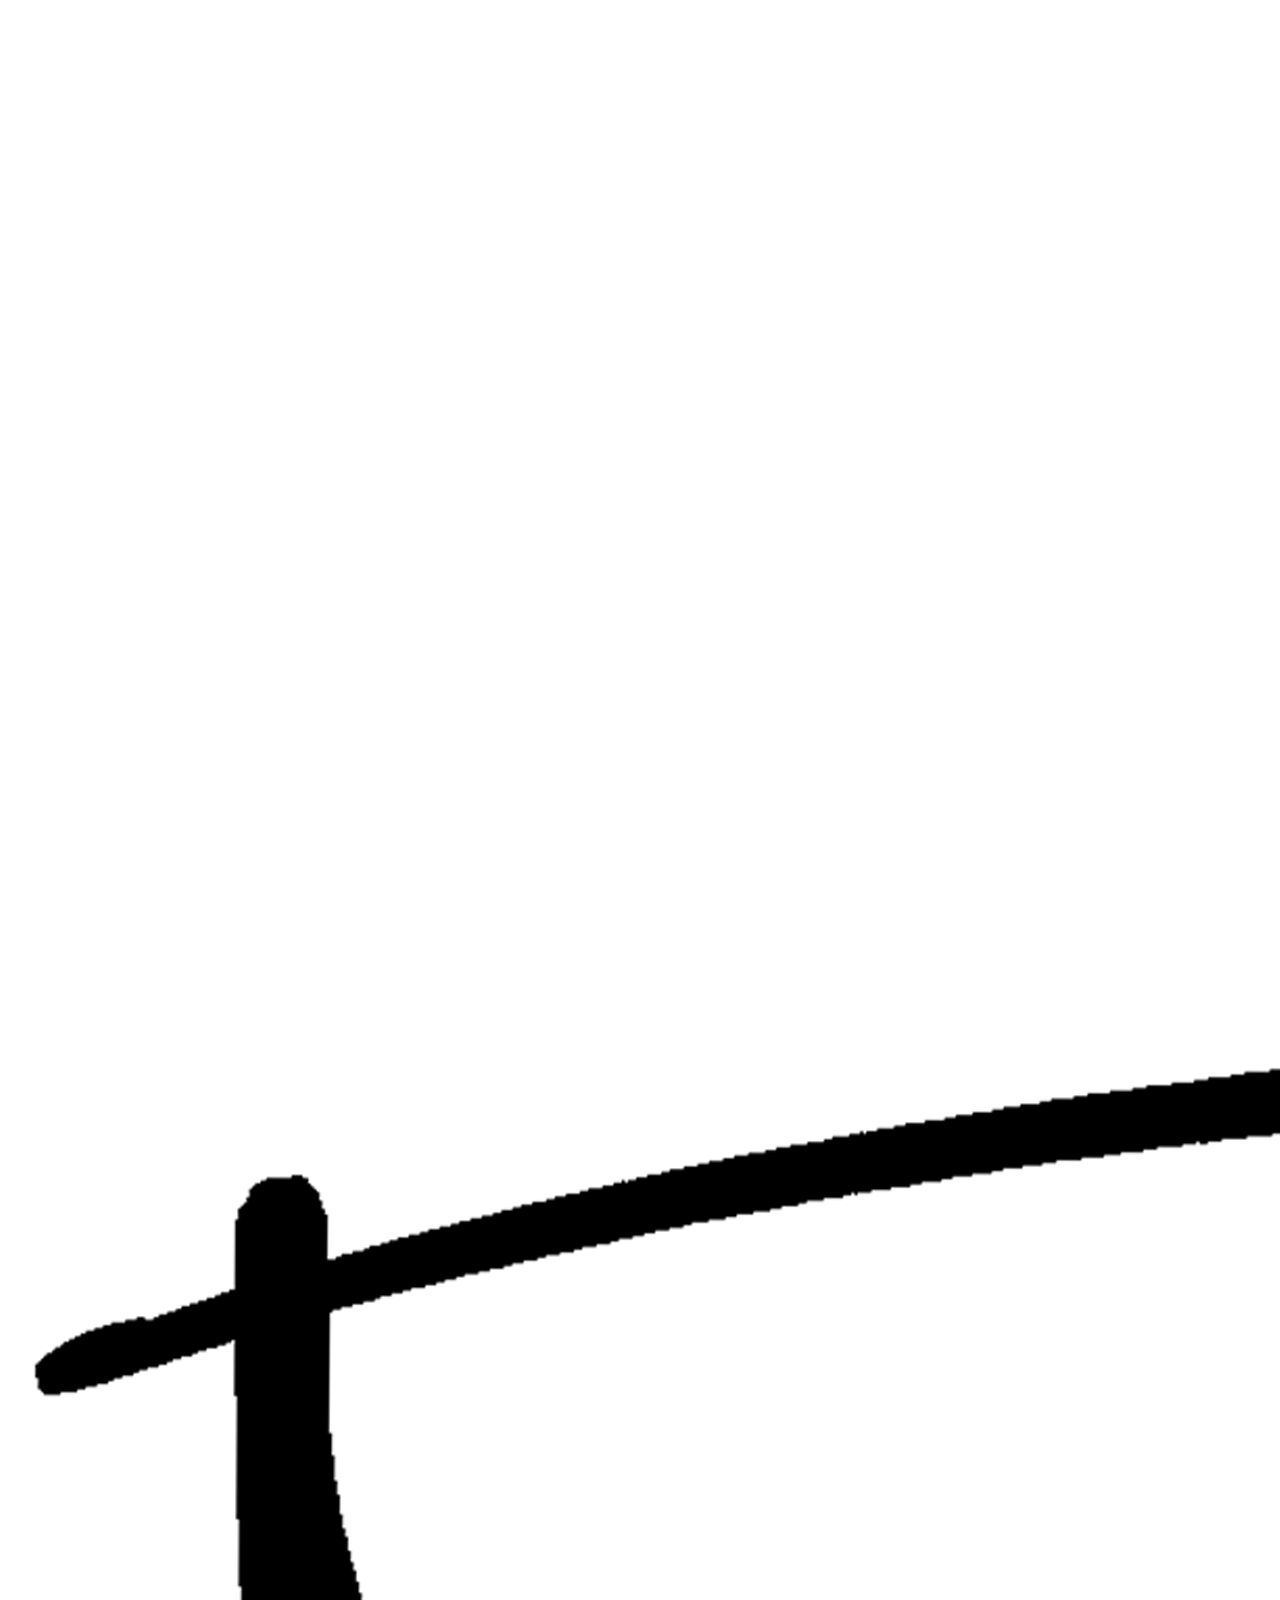
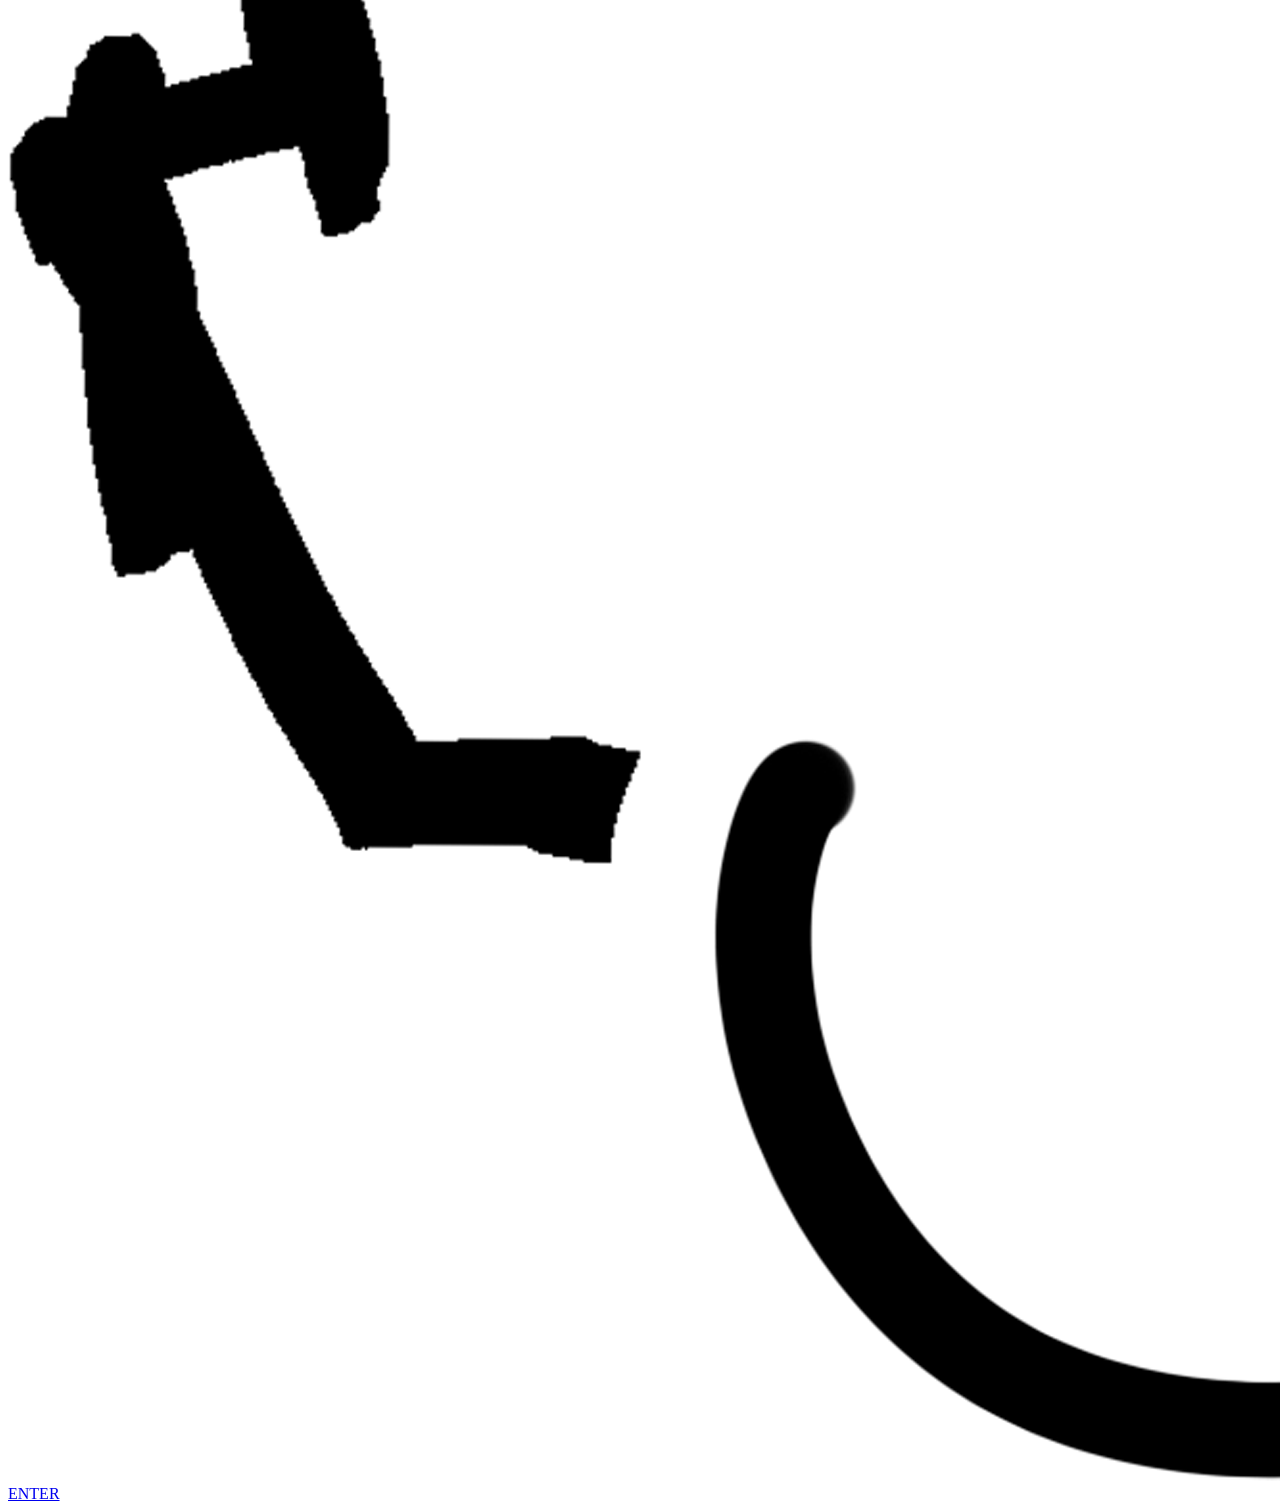
==== index.html @ 71990910 "Add files via upload" ====
<!DOCTYPE html>
<html lang="en">
<head>
    <meta charset="UTF-8">
    <meta name="viewport" content="width=device-width, initial-scale=1.0">
    <title>Bellamacchina 2D: Home</title>
    <link rel="stylesheet" href="Homepage.css">
    
</head>
<body style="background-color:white;">

<div class="outer-container">
<div class="top-bar">
        <div class="logo-box">
            
            
        </div>
    <div class="info-box">
        <div class="spacer-box">
            </div>
        
        <div class="contact-box">       
            </div>
        <div class="index-box">
            </div>
        <div class="about-box">
           
        </div>

    </div>
</div>
<div></div>
<div>
    <div></div>
    <div class="Centrebox">
        <img class="centreimage" src="Images/bm-car.png" alt="">
    </div>
    <div class="enter-link"></div> <a href="main.html">ENTER</a>
</div>
<div></div>
</div>
</body>
</html>
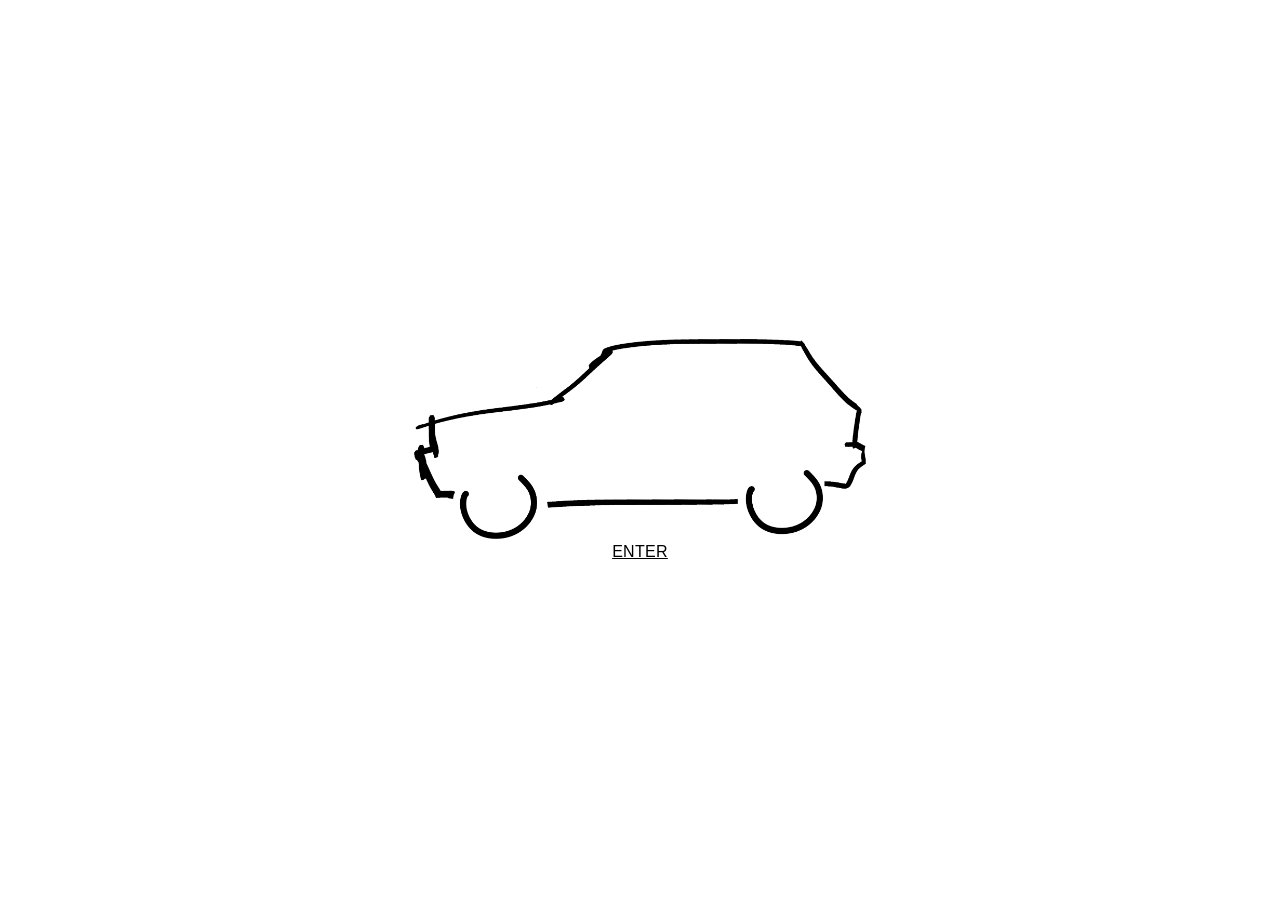
==== commit a201a084: "Update index.html" ====
--- a/index.html
+++ b/index.html
@@ -4,7 +4,7 @@
     <meta charset="UTF-8">
     <meta name="viewport" content="width=device-width, initial-scale=1.0">
     <title>Bellamacchina 2D: Home</title>
-    <link rel="stylesheet" href="Homepage.css">
+    <link rel="stylesheet" href="homepage.css">
     
 </head>
 <body style="background-color:white;">
@@ -40,4 +40,4 @@
 <div></div>
 </div>
 </body>
-</html>+</html>
--- a/homepage.css
+++ b/homepage.css
@@ -0,0 +1,424 @@
+.top-bar {
+    display: flex;
+    flex-direction: row;
+    position: fixed;
+    top: 0;
+    right: 0;
+    left: 0;
+    margin-top: 20px;
+    margin-left: 20px;
+    margin-right: 0px
+}
+
+a:link {
+    color: black;
+    font-style: normal;
+}
+
+a:hover {
+    color: rgb(120, 0, 0);
+}
+
+a:visited {
+    color: rgb(120  , 0, 0);
+}
+
+body {
+    padding-bottom: 100px
+    
+}
+
+.logo-black {
+    height: 60px;
+}
+.main-img {
+    width: 500px;
+}
+
+.car-neon {
+    height: 20px;
+}
+    
+.mode-box {
+    flex: 1;
+    min-width: 100px;
+    font-family: Cambria, Cochin, Georgia, Times, 'Times New Roman', serif;
+    margin-left: 40px;
+    margin-top: 15px;
+    font-size: 20px;
+}
+
+.dark-mode-box {
+    flex: 1;
+    min-width: 100px;
+    font-family: Cambria, Cochin, Georgia, Times, 'Times New Roman', serif;
+    margin-left: 40px;
+    margin-top: 15px;
+    font-size: 20px;
+    color: white;
+}
+
+.spacer-box {
+    flex: 1;
+}
+
+.info-box {
+    display: flex;
+    flex: 2;
+    justify-content: space-between;
+    min-width: 200px;
+}
+
+.contact-box {
+    display: flex;
+    flex: 1;
+    min-width: 100px;
+}
+.about-logo {
+    height: 60px;
+}
+
+.shop-logo {
+    height: 40px;
+}
+
+.shop-box {
+    display: flex;
+    height: 40px;
+}
+
+.about-box {
+    flex: 1;
+}
+
+.container {
+    display: flex;
+    flex-direction: row;
+   justify-content: space-between;
+   padding-top: 20px;
+   left: 0;
+   right: 0;
+}
+
+.left-box {
+    flex: 1
+}
+
+.pei-left-box {
+    flex: 1;
+padding-right: 20px;
+}
+
+.middle-box {
+    flex: 1
+
+}
+
+.right-box {
+    flex: 2;
+    text-align: right;
+    font-size: 17px;
+}
+
+.lula-right-box {
+    flex: 2;
+    text-align: right;
+    max-width: 450px;
+    min-width: 300px;
+}
+
+.white-text {
+    flex: 2;
+    text-align: right;
+    font-size: 17px;
+    color: white;
+}
+
+.sml-right-box {
+    flex: 0.2;
+}
+
+.home-content {
+    margin-top: 74px;
+}
+
+.home-image {
+    height: 800px;
+}
+
+.sml-home-image {
+    height: 400px;
+    margin-right: 20px;
+}
+
+.sml-uppers-image {
+    height: 400px;
+    margin-right: 50px;
+}
+
+.uppers-box {
+    display: flex;
+    justify-content: center;
+    align-items: center;
+}
+
+p {
+    font-family: roboto, ariel
+}
+
+.index-logo {
+    width: 180px;
+}
+
+.box-container {
+    z-index: 10;
+}
+
+.bg-img {
+    width: 100%;
+    z-index: 1;
+}
+
+.container {
+            display: flex;
+            flex-direction: row;
+           justify-content: space-between;
+           padding-top: 20px;
+           left: 0;
+           right: 0;
+        }
+
+        .left-box {
+            flex: 1;
+
+        }
+
+        .middle-box {
+            flex: 1
+
+        }
+
+        .right-box {
+            flex: 1;
+        }
+
+        .home-content {
+            margin-top: 150px;
+        }
+
+.summer-container {
+    display: flex;
+    flex-direction: row;
+   justify-content: space-around;
+   padding-top: 20px;
+   left: 0;
+   right: 0;
+}
+
+
+/* QUOTE */
+
+.tea-container {
+    display: flex;
+    flex-direction: row;
+   justify-content: space-between;
+   margin-top: 70px;
+   padding-top: 20px;
+   left: 0;
+   right: 0;
+   margin-left: 25px;
+}
+
+.dark-tea-container {
+    display: flex;
+    flex-direction: row;
+   justify-content: space-between;
+   margin-top: 70px;
+   padding-top: 20px;
+   left: 0;
+   right: 0;
+   margin-left: 25px;
+   color: white;
+}
+
+.quote-container {
+    display: flex;
+    margin-top: 40px;
+    font-family: didot;
+}
+
+.quote-div-left {
+    flex: 2;
+}
+
+.quote-div-right {
+    flex: 3;
+}
+
+.fiorucci-bottom-image {
+    height: 600px;
+
+}
+
+/* ABOUT PAGE SECTION */
+
+.about-page-container {
+    display: flex;
+    flex-direction: row;
+    justify-content: space-between;
+    height: 900px;
+}
+
+.about-content-container {
+    display: flex;
+    flex-direction: column;
+    justify-content: space-between;
+    justify-content: center;
+
+}
+
+.about-left-box {
+    flex: 1;
+
+}
+
+.about-right-box {
+    flex: 1;
+}
+
+.top-about-spacer {
+    flex: 2;
+    text-align: center;
+    font-family: didot
+}
+
+.mail-to-box {
+    flex: 0.2;
+    text-align: center;
+    align-items: center;
+    margin-bottom: 100px;
+}
+
+.ig-box {
+    flex: 1;
+    text-align: center;
+    color: black;
+}
+
+.about-content {
+    flex: 1s;
+    color: black;
+    
+}
+
+.bottom-about-spacer {
+    flex: 1;
+}
+
+.about-content-img {
+    height: 350px;
+}
+
+.arnaldo-container {
+    display: flex;
+    flex-direction: column;
+}
+
+.arnaldo-top {
+    flex: 0.5;
+}
+
+.arnaldo-bottom {
+    flex: 1;
+}
+
+.inner-container {
+    display: flex;
+    flex-direction: row;
+    justify-content: center;
+    flex-grow: initial;
+    padding-bottom: 10px;
+}
+
+.one {
+    flex: 1;
+}
+
+.three {
+    flex: 1;
+}
+
+.middle-col {
+    display: flex;
+    flex: 3;
+    flex-direction: column;
+}
+
+.inner-top {
+    flex: 2;
+    background-color: beige;
+}
+
+.about-link {
+    flex: 1;
+    text-align: center;
+}
+
+.inner-numbers {
+    display: flex;
+    flex: 1;
+    flex-direction: row;
+    justify-content:space-between;
+}
+
+.inner-bottom {
+    flex: 1;
+}
+
+.hover-title {
+    display: inline;
+    pointer-events: auto;
+    cursor: pointer;
+}
+
+body {
+    font-family: Life, Helvetica, "Open Sans", Arial, sans-serif;
+    letter-spacing: 0.3px;
+    text-align: center;
+    margin: 0;
+    padding: 0;
+    height: 100vh;
+    display: flex;
+    justify-content: center;
+    align-items: center;
+    position: relative;
+}
+
+.hover-text {
+    font-size: 20px;
+    color: #000000;
+    cursor: pointer;
+}
+
+.hover-image {
+    display: none; /* Hide the image by default */
+    position: absolute;
+    top: 50%;
+    left: 50%;
+    transform: translate(-50%, -50%);
+    width: 300px; /* Set the desired width */
+    height: auto;
+    z-index: 1000;
+}
+
+.hover-text:hover + .hover-image {
+    display: block; /* Show the image when hovering over the text */
+}
+
+.centreimage {
+    height: 200px;
+}
+
+.bellainfo {
+    height: 750px;
+}
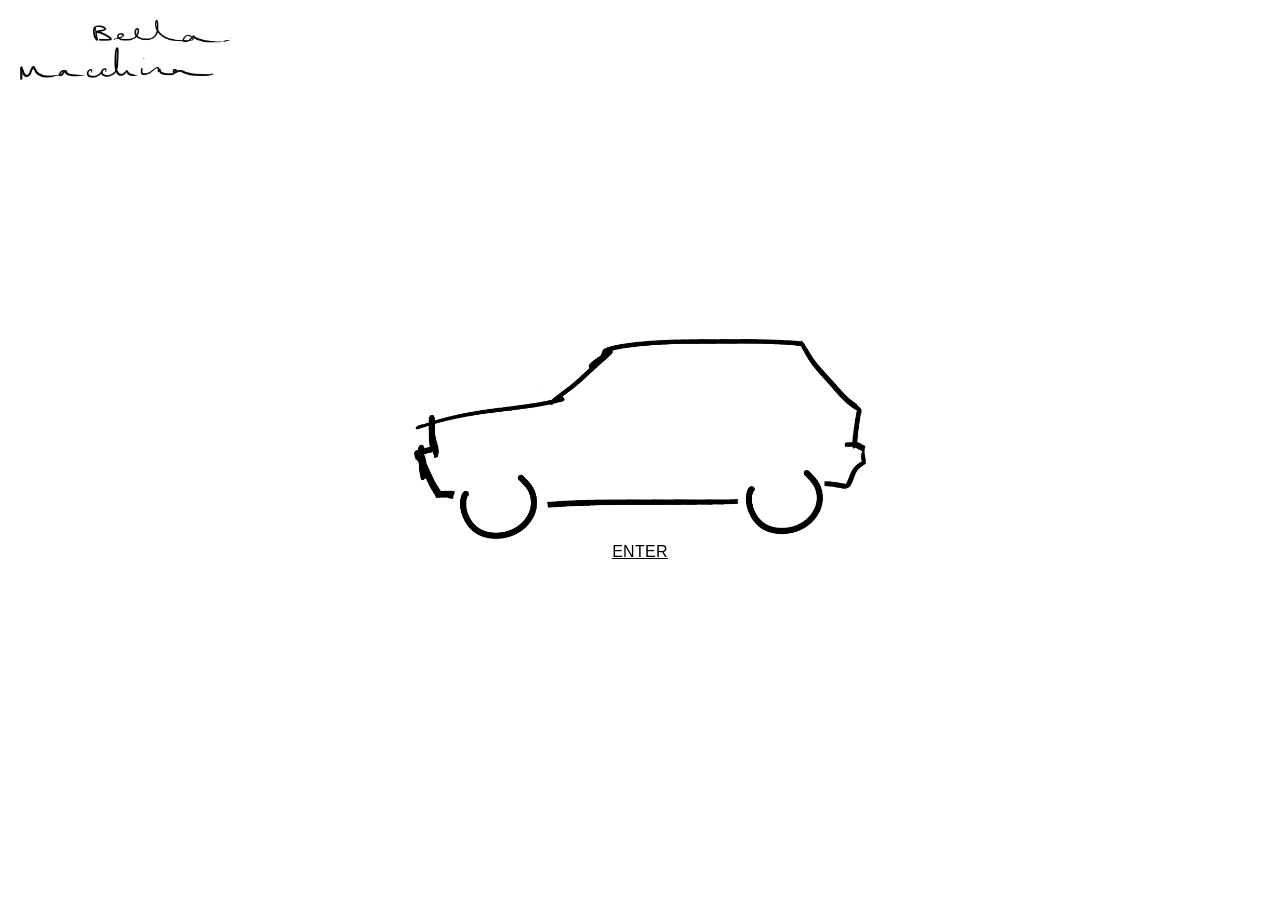
==== commit a9b8db96: "Update index.html" ====
--- a/index.html
+++ b/index.html
@@ -12,6 +12,7 @@
 <div class="outer-container">
 <div class="top-bar">
         <div class="logo-box">
+            <a href="index.html"><img class="logo-black" src="Images/bm-type.png" alt="BM-Logo"></a>
             
             
         </div>
--- a/homepage.css
+++ b/homepage.css
@@ -421,4 +421,4 @@
 
 .bellainfo {
     height: 750px;
-}+}
